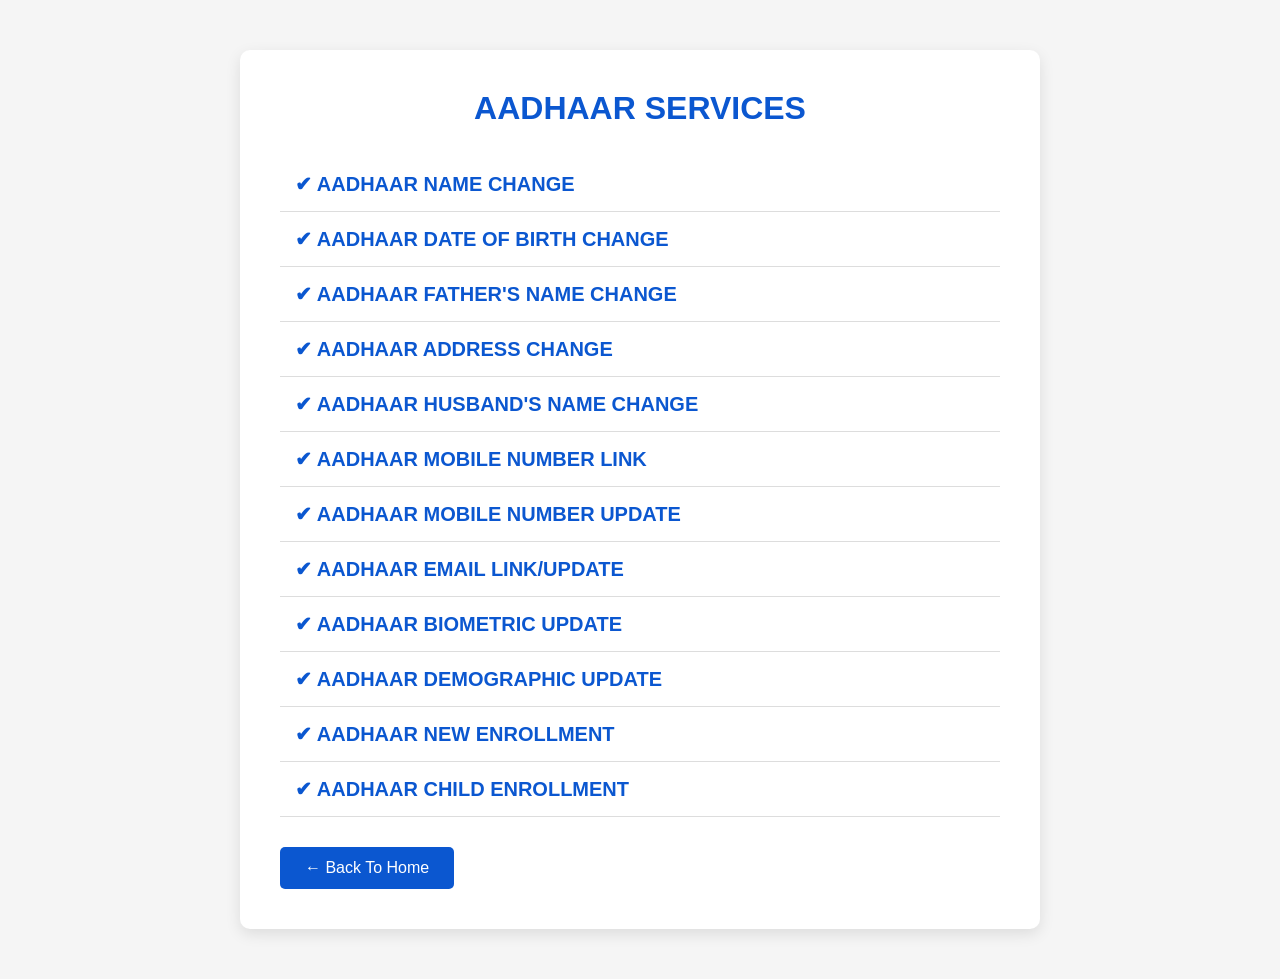
==== aadhaar.html @ 3f1e2f1a "Add files via upload" ====
<!DOCTYPE html>
<html lang="en">

<head>

<meta charset="UTF-8">

<meta name="viewport"
content="width=device-width, initial-scale=1.0">

<title>Aadhaar Services</title>

<link rel="stylesheet"
href="style.css">

<link rel="stylesheet"
href="https://cdnjs.cloudflare.com/ajax/libs/font-awesome/6.4.0/css/all.min.css">

<style>

body{
  background:#f5f5f5;
  font-family:Arial;
}

.service-page{
  width:90%;
  max-width:800px;
  margin:50px auto;
  background:#fff;
  padding:40px;
  border-radius:10px;
  box-shadow:0 5px 15px rgba(0,0,0,0.1);
}

.service-page h1{
  color:#0b57d0;
  margin-bottom:30px;
  text-align:center;
}

.service-list p{
  font-size:20px;
  padding:15px;
  border-bottom:1px solid #ddd;
  color:#0b57d0;
  font-weight:bold;
}

.back-btn{
  display:inline-block;
  margin-top:30px;
  background:#0b57d0;
  color:#fff;
  padding:12px 25px;
  text-decoration:none;
  border-radius:5px;
}

</style>

</head>

<body>

<div class="service-page">

<h1>AADHAAR SERVICES</h1>

<div class="service-list">

<p>✔ AADHAAR NAME CHANGE</p>

<p>✔ AADHAAR DATE OF BIRTH CHANGE</p>

<p>✔ AADHAAR FATHER'S NAME CHANGE</p>

<p>✔ AADHAAR ADDRESS CHANGE</p>

<p>✔ AADHAAR HUSBAND'S NAME CHANGE</p>

<p>✔ AADHAAR MOBILE NUMBER LINK</p>

<p>✔ AADHAAR MOBILE NUMBER UPDATE</p>

<p>✔ AADHAAR EMAIL LINK/UPDATE</p>

<p>✔ AADHAAR BIOMETRIC UPDATE</p>

<p>✔ AADHAAR DEMOGRAPHIC UPDATE</p>

<p>✔ AADHAAR NEW ENROLLMENT</p>

<p>✔ AADHAAR CHILD ENROLLMENT</p>

</div>

<a href="index.html"
class="back-btn">

← Back To Home

</a>

</div>

</body>

</html>
---- style.css ----
/* Odia Font */
@import url('https://fonts.googleapis.com/css2?family=Noto+Sans+Oriya:wght@400;700&display=swap');

*{
  margin:0;
  padding:0;
  box-sizing:border-box;
  font-family:Arial;
}

body{
  background:#f5f5f5;
  color:#222;
}

/* Header */

header{
  width:100%;
  background:#0b3d91;
  color:white;
  display:flex;
  justify-content:space-between;
  align-items:center;
  padding:15px 8%;
  position:sticky;
  top:0;
  z-index:1000;
}

header nav a{
  color:white;
  text-decoration:none;
  margin-left:20px;
  font-weight:bold;
}

header nav a:hover{
  color:#ffd700;
}

/* Hero */

.hero{
  height:100vh;
  background:url('shop1.jpg') center/cover;
  position:relative;
  display:flex;
  justify-content:center;
  align-items:center;
  text-align:center;
}

.overlay{
  position:absolute;
  width:100%;
  height:100%;
  background:rgba(0,0,0,0.6);
}

.hero-content{
  position:relative;
  z-index:2;
  color:white;
}

.hero-content h1{
  font-size:55px;
}

.hero-content p{
  margin:20px 0;
  font-size:28px;

  /* Stylish Odia */
  font-family:'Noto Sans Oriya', sans-serif;
  font-weight:bold;

  color:#ffd700;

  text-shadow:2px 2px 10px rgba(0,0,0,0.8);

  letter-spacing:1px;
}

.btn{
  background:#ffd700;
  color:black;
  padding:12px 30px;
  text-decoration:none;
  border-radius:30px;
  font-weight:bold;
}

/* About */

.about{
  padding:80px 8%;
  display:flex;
  gap:50px;
  align-items:center;
  background:white;
}

.about-img img{
  width:450px;
  border-radius:20px;
}

.about-text h2{
  font-size:40px;
  margin-bottom:20px;
}

.about-text p{
  line-height:1.9;
  margin-bottom:15px;

  /* Stylish Odia */
  font-family:'Noto Sans Oriya', sans-serif;
  font-size:20px;
  font-weight:700;

  color:#222;

  text-shadow:1px 1px 4px rgba(0,0,0,0.2);
}

/* Services */

.services{
  padding:80px 8%;
  text-align:center;
}

.services h2{
  font-size:40px;
  margin-bottom:40px;
}

.service-box{
  display:grid;
  grid-template-columns:repeat(auto-fit,minmax(220px,1fr));
  gap:25px;
}

.card{
  background:white;
  padding:40px;
  border-radius:20px;
  transition:0.4s;
  box-shadow:0 5px 15px rgba(0,0,0,0.1);
}

.card:hover{
  transform:translateY(-10px);
}

.card i{
  font-size:50px;
  color:#0b3d91;
  margin-bottom:20px;
}

/* Gallery */

.gallery{
  padding:80px 8%;
  background:white;
  text-align:center;
}

.gallery h2{
  font-size:40px;
  margin-bottom:40px;
}

.gallery-box{
  display:grid;
  grid-template-columns:repeat(auto-fit,minmax(300px,1fr));
  gap:20px;
}

.gallery-box img{
  width:100%;
  border-radius:15px;
}

/* Contact */

.contact{
  padding:80px 8%;
  text-align:center;
}

.contact h2{
  font-size:40px;
  margin-bottom:30px;
}

.contact-box p{
  margin-bottom:15px;
  font-size:18px;
}

form{
  margin-top:30px;
}

form input,
form textarea{
  width:100%;
  padding:15px;
  margin-bottom:20px;
  border:none;
  border-radius:10px;
}

form button{
  background:#0b3d91;
  color:white;
  padding:15px 40px;
  border:none;
  border-radius:30px;
  cursor:pointer;
}

/* WhatsApp */

.whatsapp{
  position:fixed;
  bottom:20px;
  right:20px;
  background:#25d366;
  color:white;
  width:60px;
  height:60px;
  display:flex;
  justify-content:center;
  align-items:center;
  border-radius:50%;
  font-size:30px;
  text-decoration:none;
}

/* Footer */

footer{
  background:#0b3d91;
  color:white;
  text-align:center;
  padding:20px;
}

/* Responsive */

@media(max-width:768px){

  header{
    flex-direction:column;
  }

  nav{
    margin-top:10px;
  }

  .hero-content h1{
    font-size:38px;
  }

  .hero-content p{
    font-size:20px;
  }

  .about{
    flex-direction:column;
  }

  .about-img img{
    width:100%;
  }

}
.details{
  display:none;
  margin-top:10px;
  font-size:14px;
  color:#444;
}

.card{
  cursor:pointer;
}

.service-btn{
  display:inline-block;
  margin-top:15px;
  padding:10px 20px;
  background:#0b57d0;
  color:#fff;
  text-decoration:none;
  border-radius:5px;
  font-size:15px;
  transition:0.3s;
}

.service-btn:hover{
  background:#083b8f;
}
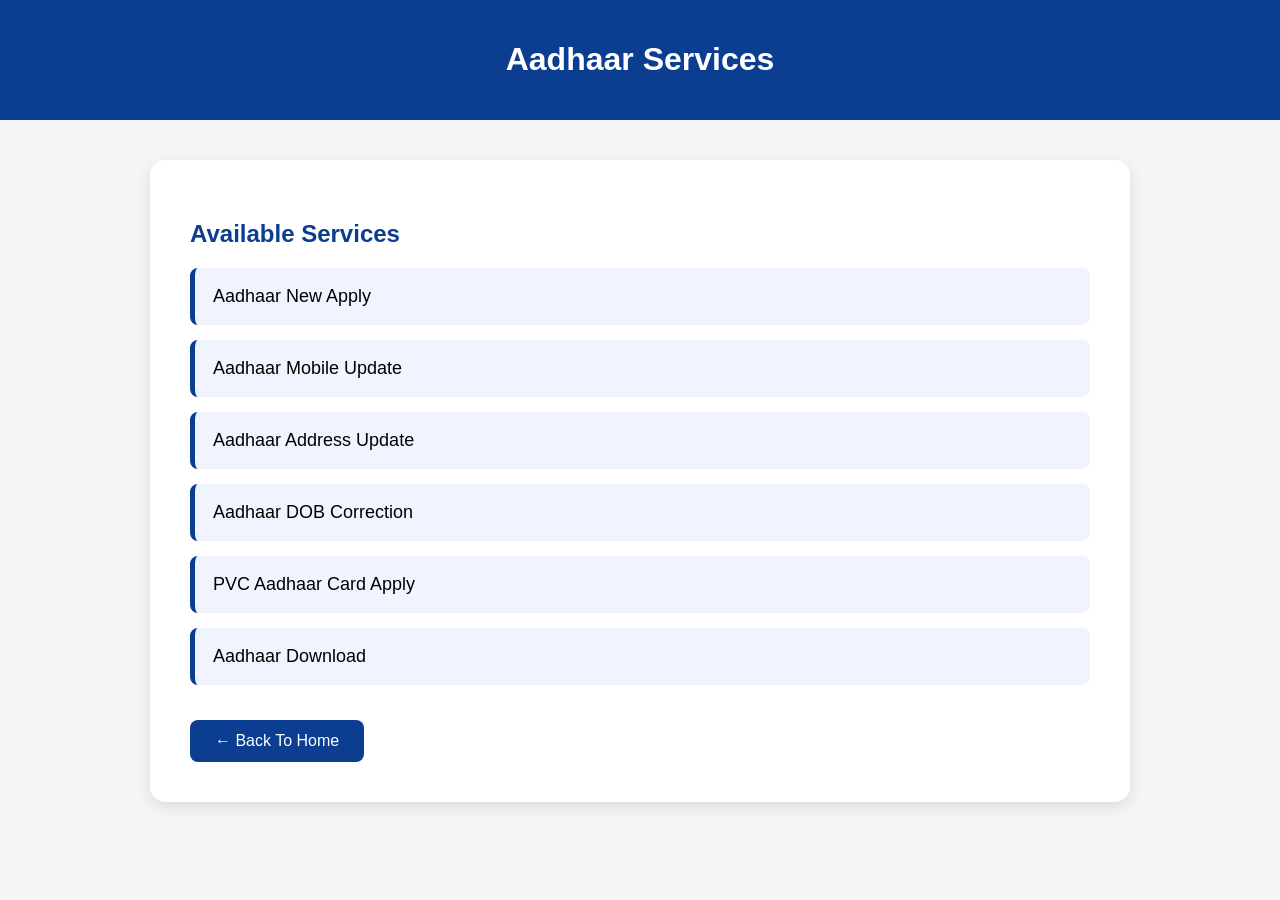
==== commit 61153116: "Add files via upload" ====
--- a/aadhaar.html
+++ b/aadhaar.html
@@ -11,50 +11,55 @@
 <title>Aadhaar Services</title>
 
 <link rel="stylesheet"
-href="style.css">
-
-<link rel="stylesheet"
-href="https://cdnjs.cloudflare.com/ajax/libs/font-awesome/6.4.0/css/all.min.css">
+href="https://cdnjs.cloudflare.com/ajax/libs/font-awesome/6.4.0/css/all.min.css"/>
 
 <style>
 
 body{
-  background:#f5f5f5;
-  font-family:Arial;
+margin:0;
+padding:0;
+font-family:Arial;
+background:#f5f5f5;
 }
 
-.service-page{
-  width:90%;
-  max-width:800px;
-  margin:50px auto;
-  background:#fff;
-  padding:40px;
-  border-radius:10px;
-  box-shadow:0 5px 15px rgba(0,0,0,0.1);
+header{
+background:#0b3d91;
+color:white;
+padding:20px;
+text-align:center;
 }
 
-.service-page h1{
-  color:#0b57d0;
-  margin-bottom:30px;
-  text-align:center;
+.container{
+max-width:900px;
+margin:40px auto;
+background:white;
+padding:40px;
+border-radius:15px;
+box-shadow:0 5px 15px rgba(0,0,0,0.1);
 }
 
-.service-list p{
-  font-size:20px;
-  padding:15px;
-  border-bottom:1px solid #ddd;
-  color:#0b57d0;
-  font-weight:bold;
+.container h2{
+color:#0b3d91;
+margin-bottom:20px;
+}
+
+.service{
+padding:18px;
+margin-bottom:15px;
+background:#f0f4ff;
+border-left:5px solid #0b3d91;
+border-radius:8px;
+font-size:18px;
 }
 
 .back-btn{
-  display:inline-block;
-  margin-top:30px;
-  background:#0b57d0;
-  color:#fff;
-  padding:12px 25px;
-  text-decoration:none;
-  border-radius:5px;
+display:inline-block;
+margin-top:20px;
+padding:12px 25px;
+background:#0b3d91;
+color:white;
+text-decoration:none;
+border-radius:8px;
 }
 
 </style>
@@ -63,35 +68,49 @@
 
 <body>
 
-<div class="service-page">
+<header>
 
-<h1>AADHAAR SERVICES</h1>
+<h1>Aadhaar Services</h1>
 
-<div class="service-list">
+</header>
 
-<p>✔ AADHAAR NAME CHANGE</p>
+<div class="container">
 
-<p>✔ AADHAAR DATE OF BIRTH CHANGE</p>
+<h2>Available Services</h2>
 
-<p>✔ AADHAAR FATHER'S NAME CHANGE</p>
+<div class="service">
 
-<p>✔ AADHAAR ADDRESS CHANGE</p>
+Aadhaar New Apply
 
-<p>✔ AADHAAR HUSBAND'S NAME CHANGE</p>
+</div>
 
-<p>✔ AADHAAR MOBILE NUMBER LINK</p>
+<div class="service">
 
-<p>✔ AADHAAR MOBILE NUMBER UPDATE</p>
+Aadhaar Mobile Update
 
-<p>✔ AADHAAR EMAIL LINK/UPDATE</p>
+</div>
 
-<p>✔ AADHAAR BIOMETRIC UPDATE</p>
+<div class="service">
 
-<p>✔ AADHAAR DEMOGRAPHIC UPDATE</p>
+Aadhaar Address Update
 
-<p>✔ AADHAAR NEW ENROLLMENT</p>
+</div>
 
-<p>✔ AADHAAR CHILD ENROLLMENT</p>
+<div class="service">
+
+Aadhaar DOB Correction
+
+</div>
+
+<div class="service">
+
+PVC Aadhaar Card Apply
+
+</div>
+
+<div class="service">
+
+Aadhaar Download
 
 </div>
 
@@ -105,5 +124,4 @@
 </div>
 
 </body>
-
 </html>
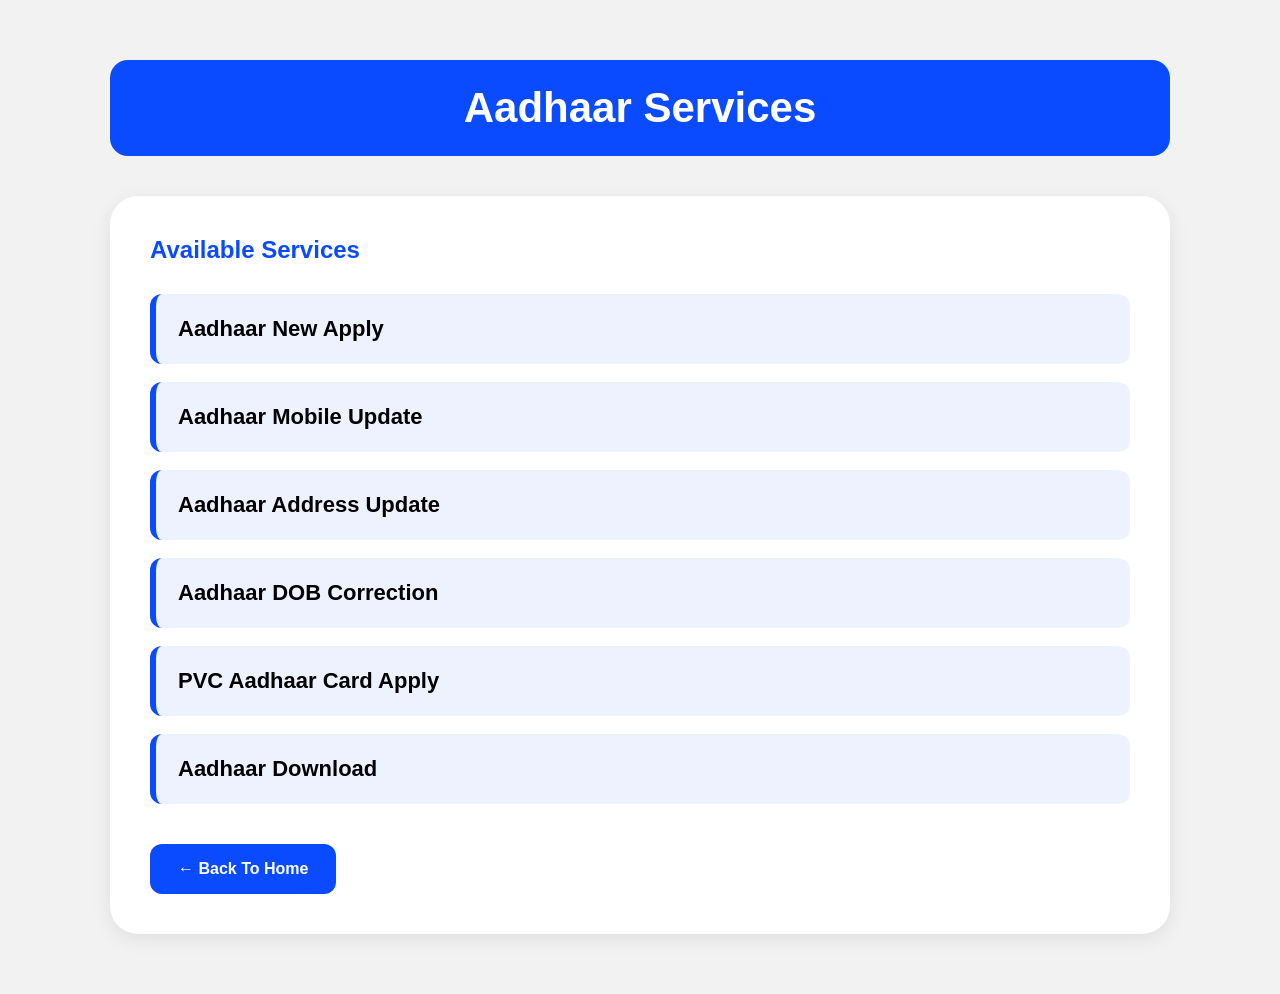
==== commit 210151c6: "Add files via upload" ====
--- a/aadhaar.html
+++ b/aadhaar.html
@@ -4,62 +4,84 @@
 <head>
 
 <meta charset="UTF-8">
-
-<meta name="viewport"
-content="width=device-width, initial-scale=1.0">
+<meta name="viewport" content="width=device-width, initial-scale=1.0">
 
 <title>Aadhaar Services</title>
 
-<link rel="stylesheet"
-href="https://cdnjs.cloudflare.com/ajax/libs/font-awesome/6.4.0/css/all.min.css"/>
+<link rel="stylesheet" href="style.css">
 
 <style>
 
 body{
-margin:0;
-padding:0;
-font-family:Arial;
-background:#f5f5f5;
+background:#f2f2f2;
 }
 
-header{
-background:#0b3d91;
-color:white;
-padding:20px;
-text-align:center;
+.service-page{
+padding:60px 20px;
+max-width:1100px;
+margin:auto;
 }
 
-.container{
-max-width:900px;
-margin:40px auto;
-background:white;
+.service-box{
+background:#fff;
 padding:40px;
-border-radius:15px;
-box-shadow:0 5px 15px rgba(0,0,0,0.1);
+border-radius:28px;
+box-shadow:0 5px 20px rgba(0,0,0,0.08);
 }
 
-.container h2{
-color:#0b3d91;
-margin-bottom:20px;
+.service-title{
+background:#0b4bff;
+color:#fff;
+padding:24px;
+text-align:center;
+font-size:42px;
+font-weight:800;
+margin-bottom:40px;
+border-radius:18px;
 }
 
-.service{
-padding:18px;
-margin-bottom:15px;
-background:#f0f4ff;
-border-left:5px solid #0b3d91;
-border-radius:8px;
-font-size:18px;
+.service-list{
+display:flex;
+flex-direction:column;
+gap:18px;
+}
+
+.service-item{
+background:#eef2ff;
+padding:22px;
+border-left:6px solid #0b4bff;
+border-radius:12px;
+font-size:22px;
+font-weight:600;
 }
 
 .back-btn{
 display:inline-block;
-margin-top:20px;
-padding:12px 25px;
-background:#0b3d91;
-color:white;
+margin-top:40px;
+background:#0b4bff;
+color:#fff;
+padding:16px 28px;
+border-radius:12px;
 text-decoration:none;
-border-radius:8px;
+font-weight:700;
+}
+
+@media(max-width:768px){
+
+.service-title{
+font-size:28px;
+padding:18px;
+}
+
+.service-item{
+font-size:17px;
+padding:18px;
+}
+
+.service-box{
+padding:20px;
+}
+
 }
 
 </style>
@@ -68,58 +90,51 @@
 
 <body>
 
-<header>
+<div class="service-page">
 
-<h1>Aadhaar Services</h1>
+<div class="service-title">
+Aadhaar Services
+</div>
 
-</header>
+<div class="service-box">
 
-<div class="container">
+<h2 style="margin-bottom:30px;color:#0b4bff;">
+Available Services
+</h2>
 
-<h2>Available Services</h2>
+<div class="service-list">
 
-<div class="service">
+<div class="service-item">
+Aadhaar New Apply
+</div>
 
-Aadhaar New Apply
+<div class="service-item">
+Aadhaar Mobile Update
+</div>
+
+<div class="service-item">
+Aadhaar Address Update
+</div>
+
+<div class="service-item">
+Aadhaar DOB Correction
+</div>
+
+<div class="service-item">
+PVC Aadhaar Card Apply
+</div>
+
+<div class="service-item">
+Aadhaar Download
+</div>
 
 </div>
 
-<div class="service">
-
-Aadhaar Mobile Update
+<a href="index.html" class="back-btn">
+← Back To Home
+</a>
 
 </div>
-
-<div class="service">
-
-Aadhaar Address Update
-
-</div>
-
-<div class="service">
-
-Aadhaar DOB Correction
-
-</div>
-
-<div class="service">
-
-PVC Aadhaar Card Apply
-
-</div>
-
-<div class="service">
-
-Aadhaar Download
-
-</div>
-
-<a href="index.html"
-class="back-btn">
-
-← Back To Home
-
-</a>
 
 </div>
 
--- a/style.css
+++ b/style.css
@@ -0,0 +1,846 @@
+*{
+margin:0;
+padding:0;
+box-sizing:border-box;
+font-family:Arial,sans-serif;
+}
+
+body{
+background:#f5f7fb;
+overflow-x:hidden;
+}
+
+/* TOPBAR */
+
+.topbar{
+background:#0a2f8f;
+color:#fff;
+padding:12px 6%;
+display:flex;
+justify-content:space-between;
+font-size:14px;
+font-weight:600;
+}
+
+/* HEADER */
+
+header{
+background:#fff;
+padding:16px 6%;
+display:flex;
+justify-content:space-between;
+align-items:center;
+box-shadow:0 2px 12px rgba(0,0,0,0.08);
+position:sticky;
+top:0;
+z-index:999;
+}
+
+.logo{
+display:flex;
+align-items:center;
+gap:14px;
+}
+
+.logo img{
+width:60px;
+}
+
+.logo-text h2{
+font-size:28px;
+font-weight:800;
+color:#0a2f8f;
+}
+
+.logo-text p{
+font-size:14px;
+color:#666;
+margin-top:4px;
+}
+
+/* NAV */
+
+nav{
+display:flex;
+gap:32px;
+}
+
+nav a{
+text-decoration:none;
+font-size:18px;
+font-weight:700;
+color:#222;
+transition:0.3s;
+}
+
+nav a:hover{
+color:#0b4bff;
+}
+
+/* BUTTONS */
+
+.header-buttons{
+display:flex;
+gap:12px;
+align-items:center;
+}
+
+.appointment-btn{
+background:#ff9800;
+color:#fff;
+padding:13px 22px;
+border-radius:14px;
+text-decoration:none;
+font-weight:700;
+}
+
+.login-btn{
+background:#fff;
+color:#0b4bff;
+padding:13px 22px;
+border-radius:14px;
+text-decoration:none;
+font-weight:700;
+border:2px solid #0b4bff;
+}
+
+.register-btn{
+background:#0b4bff;
+color:#fff;
+padding:13px 22px;
+border-radius:14px;
+text-decoration:none;
+font-weight:700;
+}
+
+/* HERO */
+
+.hero{
+height:68vh;
+position:relative;
+overflow:hidden;
+display:flex;
+align-items:center;
+padding:0 6%;
+}
+
+.hero-banner{
+position:absolute;
+width:100%;
+height:100%;
+object-fit:cover;
+top:0;
+left:0;
+}
+
+.hero-overlay{
+position:absolute;
+width:100%;
+height:100%;
+background:rgba(0,0,0,0.45);
+top:0;
+left:0;
+}
+
+.hero-content{
+position:relative;
+z-index:5;
+max-width:580px;
+color:#fff;
+}
+
+.hero-content span{
+display:inline-block;
+background:rgba(255,255,255,0.15);
+padding:10px 22px;
+border-radius:40px;
+font-size:13px;
+font-weight:700;
+margin-bottom:18px;
+}
+
+.hero-content h1{
+font-size:56px;
+line-height:1.1;
+font-weight:800;
+margin-bottom:18px;
+}
+
+.hero-content h1 span{
+background:none;
+padding:0;
+color:#ffd700;
+font-size:56px;
+}
+
+.hero-content p{
+font-size:19px;
+line-height:1.6;
+margin-bottom:28px;
+max-width:560px;
+}
+
+/* HERO BUTTONS */
+
+.hero-buttons{
+display:flex;
+gap:16px;
+flex-wrap:wrap;
+}
+
+.service-btn{
+background:#0b4bff;
+color:#fff;
+padding:16px 30px;
+border-radius:14px;
+text-decoration:none;
+font-size:17px;
+font-weight:700;
+}
+
+.whatsapp-btn{
+background:#22c55e;
+color:#fff;
+padding:16px 30px;
+border-radius:14px;
+text-decoration:none;
+font-size:17px;
+font-weight:700;
+}
+
+/* SERVICES */
+
+.services{
+padding:90px 6%;
+}
+
+.services h2{
+text-align:center;
+font-size:60px;
+font-weight:800;
+margin-bottom:60px;
+}
+
+.services-grid{
+display:grid;
+grid-template-columns:repeat(auto-fit,minmax(240px,1fr));
+gap:28px;
+}
+
+.service-card{
+background:#fff;
+padding:45px 20px;
+border-radius:26px;
+text-align:center;
+box-shadow:0 5px 18px rgba(0,0,0,0.08);
+transition:0.3s;
+cursor:pointer;
+text-decoration:none;
+}
+
+.service-card:hover{
+transform:translateY(-8px);
+}
+
+.service-card i{
+font-size:48px;
+color:#0b4bff;
+margin-bottom:20px;
+}
+
+.service-card h3{
+font-size:24px;
+font-weight:700;
+color:#111;
+line-height:1.5;
+}
+
+/* GALLERY */
+
+.gallery{
+padding:90px 6%;
+background:#fff;
+}
+
+.gallery h2{
+text-align:center;
+font-size:60px;
+margin-bottom:50px;
+}
+
+.gallery-grid{
+display:grid;
+grid-template-columns:repeat(auto-fit,minmax(280px,1fr));
+gap:24px;
+}
+
+.gallery-grid img{
+width:100%;
+height:260px;
+object-fit:cover;
+border-radius:22px;
+}
+
+/* CONTACT */
+
+.contact{
+padding:90px 6%;
+text-align:center;
+}
+
+.contact h2{
+font-size:56px;
+margin-bottom:30px;
+}
+
+.contact p{
+font-size:22px;
+margin-bottom:18px;
+}
+
+/* ACCOUNT SECTION */
+
+.account-section{
+padding:90px 6%;
+display:grid;
+grid-template-columns:repeat(auto-fit,minmax(320px,1fr));
+gap:30px;
+}
+
+.account-box{
+background:#fff;
+padding:35px;
+border-radius:24px;
+box-shadow:0 5px 18px rgba(0,0,0,0.08);
+}
+
+.account-box h2{
+margin-bottom:25px;
+font-size:34px;
+}
+
+.account-box input,
+.account-box select{
+width:100%;
+padding:16px;
+margin-bottom:18px;
+border:1px solid #ddd;
+border-radius:12px;
+font-size:16px;
+}
+
+.account-box button{
+width:100%;
+padding:16px;
+background:#0b4bff;
+border:none;
+border-radius:12px;
+color:#fff;
+font-size:18px;
+font-weight:700;
+cursor:pointer;
+}
+
+/* MOBILE */
+
+@media(max-width:768px){
+
+.topbar{
+flex-direction:column;
+gap:8px;
+text-align:center;
+padding:12px 20px;
+}
+
+header{
+flex-direction:column;
+gap:20px;
+padding:20px;
+}
+
+.logo{
+flex-direction:column;
+text-align:center;
+}
+
+.logo-text h2{
+font-size:22px;
+}
+
+nav{
+flex-wrap:wrap;
+justify-content:center;
+gap:18px;
+}
+
+.header-buttons{
+flex-wrap:wrap;
+justify-content:center;
+}
+
+.hero{
+height:56vh;
+padding:0 20px;
+}
+
+.hero-content{
+max-width:100%;
+}
+
+.hero-content h1{
+font-size:34px;
+line-height:1.15;
+}
+
+.hero-content h1 span{
+font-size:34px;
+}
+
+.hero-content p{
+font-size:15px;
+line-height:1.5;
+margin-bottom:20px;
+}
+
+.hero-buttons{
+flex-direction:column;
+gap:12px;
+}
+
+.service-btn,
+.whatsapp-btn{
+width:100%;
+text-align:center;
+padding:14px;
+font-size:16px;
+}
+
+.services{
+padding:70px 20px;
+}
+
+.services h2{
+font-size:42px;
+}
+
+.services-grid{
+grid-template-columns:repeat(2,1fr);
+gap:18px;
+}
+
+.service-card{
+padding:30px 12px;
+}
+
+.service-card i{
+font-size:34px;
+}
+
+.service-card h3{
+font-size:16px;
+}
+
+.gallery{
+padding:70px 20px;
+}
+
+.gallery h2{
+font-size:42px;
+}
+
+.gallery-grid{
+grid-template-columns:1fr;
+}
+
+.contact{
+padding:70px 20px;
+}
+
+.contact h2{
+font-size:42px;
+}
+
+.contact p{
+font-size:18px;
+}
+
+.account-section{
+padding:70px 20px;
+grid-template-columns:1fr;
+}
+
+}
+/* POPUP */
+
+.popup{
+position:fixed;
+top:0;
+left:0;
+width:100%;
+height:100%;
+background:rgba(0,0,0,0.6);
+display:none;
+justify-content:center;
+align-items:center;
+z-index:9999;
+}
+
+.popup-box{
+background:#fff;
+padding:35px;
+width:95%;
+max-width:420px;
+border-radius:22px;
+position:relative;
+}
+
+.popup-box h2{
+margin-bottom:20px;
+font-size:32px;
+}
+
+.popup-box input,
+.popup-box select{
+width:100%;
+padding:15px;
+margin-bottom:16px;
+border:1px solid #ddd;
+border-radius:12px;
+font-size:16px;
+}
+
+.popup-box button{
+width:100%;
+padding:15px;
+border:none;
+background:#0b4bff;
+color:#fff;
+border-radius:12px;
+font-size:18px;
+font-weight:700;
+cursor:pointer;
+}
+
+.close-popup{
+position:absolute;
+top:12px;
+right:18px;
+font-size:30px;
+cursor:pointer;
+}
+/* PROFILE */
+
+.profile-box{
+display:flex;
+align-items:center;
+gap:14px;
+background:#fff;
+padding:10px 16px;
+border-radius:16px;
+box-shadow:0 4px 12px rgba(0,0,0,0.08);
+}
+
+.profile-logo{
+width:48px;
+height:48px;
+border-radius:50%;
+background:#0b4bff;
+color:#fff;
+display:flex;
+align-items:center;
+justify-content:center;
+font-size:22px;
+font-weight:800;
+text-transform:uppercase;
+}
+
+.profile-info h4{
+font-size:17px;
+margin-bottom:4px;
+color:#111;
+}
+
+.profile-info p{
+font-size:14px;
+color:#666;
+}
+
+.logout-btn{
+background:red;
+color:#fff;
+border:none;
+padding:10px 18px;
+border-radius:12px;
+font-weight:700;
+cursor:pointer;
+}
+
+/* MOBILE */
+
+@media(max-width:768px){
+
+.profile-box{
+width:100%;
+justify-content:center;
+flex-wrap:wrap;
+}
+
+.logout-btn{
+width:100%;
+}
+
+}
+/* =========================
+MOBILE RESPONSIVE DESIGN
+========================= */
+
+@media (max-width:768px){
+
+header{
+flex-direction:column;
+padding:15px 20px;
+gap:18px;
+}
+
+.logo{
+width:100%;
+justify-content:center;
+text-align:center;
+flex-direction:column;
+}
+
+.logo img{
+width:55px;
+}
+
+.logo-text h2{
+font-size:28px;
+}
+
+.logo-text p{
+font-size:13px;
+}
+
+nav{
+width:100%;
+display:flex;
+justify-content:center;
+flex-wrap:wrap;
+gap:15px;
+}
+
+nav a{
+font-size:16px;
+}
+
+.header-buttons{
+width:100%;
+display:flex;
+justify-content:center;
+flex-wrap:wrap;
+gap:10px;
+}
+
+.appointment-btn,
+.login-btn,
+.register-btn{
+padding:12px 18px;
+font-size:15px;
+border-radius:10px;
+}
+
+/* HERO */
+
+.hero{
+height:auto;
+padding:80px 20px;
+}
+
+.hero-content{
+max-width:100%;
+text-align:center;
+}
+
+.hero-content span{
+font-size:12px;
+padding:10px 18px;
+}
+
+.hero-content h1{
+font-size:42px;
+line-height:1.3;
+}
+
+.hero-content h1 span{
+font-size:42px;
+}
+
+.hero-content p{
+font-size:17px;
+line-height:1.7;
+}
+
+.hero-buttons{
+justify-content:center;
+flex-direction:column;
+}
+
+.service-btn,
+.whatsapp-btn{
+width:100%;
+text-align:center;
+padding:15px;
+font-size:17px;
+}
+
+/* SERVICES */
+
+.services{
+padding:60px 20px;
+}
+
+.services h2{
+font-size:38px;
+margin-bottom:35px;
+}
+
+.services-grid{
+grid-template-columns:1fr 1fr;
+gap:15px;
+}
+
+.service-card{
+padding:25px 12px;
+border-radius:18px;
+}
+
+.service-card i{
+font-size:30px;
+}
+
+.service-card h3{
+font-size:15px;
+line-height:1.5;
+}
+
+/* GALLERY */
+
+.gallery{
+padding:60px 20px;
+}
+
+.gallery h2{
+font-size:38px;
+margin-bottom:30px;
+}
+
+.gallery-grid{
+grid-template-columns:1fr;
+}
+
+.gallery-grid img{
+height:220px;
+}
+
+/* CONTACT */
+
+.contact{
+padding:60px 20px;
+}
+
+.contact h2{
+font-size:38px;
+}
+
+.contact p{
+font-size:16px;
+line-height:1.7;
+}
+
+/* PROFILE */
+
+.profile-box{
+width:100%;
+justify-content:center;
+margin-top:15px;
+}
+
+/* MODAL */
+
+.modal-content{
+width:92%;
+padding:25px;
+border-radius:20px;
+}
+
+.modal-content h2{
+font-size:34px;
+}
+
+.modal-content input{
+padding:15px;
+font-size:15px;
+}
+
+.modal-content button{
+padding:15px;
+font-size:17px;
+}
+
+/* ACCOUNT SECTION */
+
+.account-section{
+padding:50px 20px;
+grid-template-columns:1fr;
+}
+
+.account-box{
+padding:25px;
+}
+
+.account-box h2{
+font-size:28px;
+}
+
+.account-box input,
+.account-box select{
+padding:15px;
+font-size:15px;
+}
+
+.account-box button{
+padding:15px;
+font-size:17px;
+}
+
+}
+
+/* EXTRA SMALL MOBILE */
+
+@media (max-width:480px){
+
+.hero-content h1{
+font-size:34px;
+}
+
+.hero-content h1 span{
+font-size:34px;
+}
+
+.services-grid{
+grid-template-columns:1fr;
+}
+
+.logo-text h2{
+font-size:24px;
+}
+
+nav{
+gap:12px;
+}
+
+nav a{
+font-size:14px;
+}
+
+}
